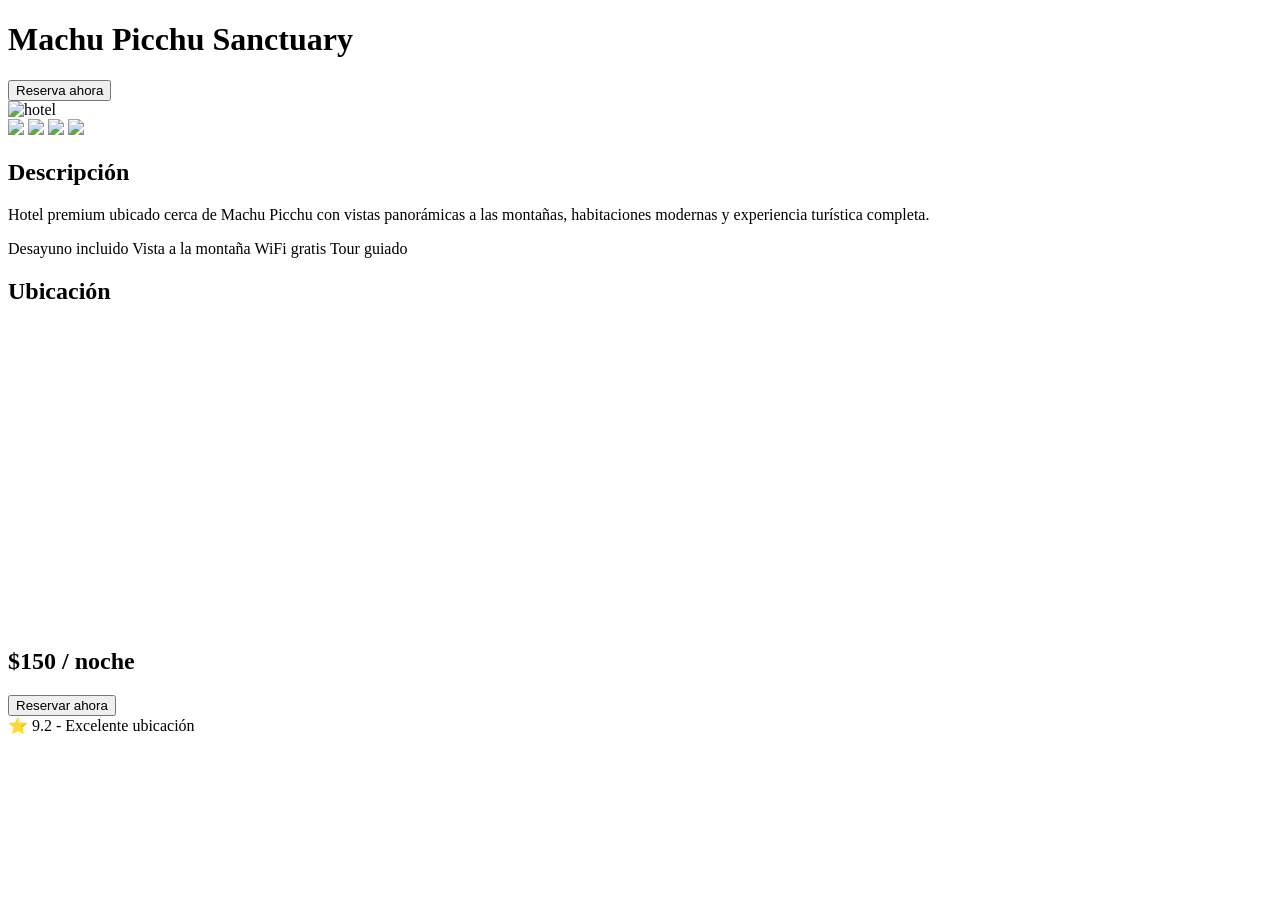
==== LagoTiticaca.html @ b1920068 "Add files via upload" ====
<!DOCTYPE html>
<html lang="es">
<head>
    <meta charset="UTF-8">
    <title>Machu Picchu | Reserva</title>

    <link rel="stylesheet" href="/css/ramas.css">
</head>
<body>

<header class="topbar">
    <h1>Machu Picchu Sanctuary</h1>
    <button class="btn-reserva-top">Reserva ahora</button>
</header>

<section class="galeria-container">

    <div class="imagen-principal">
        <img id="img-principal" src="https://bing.com/th?asid=432345564363048627&id=OAUMA.DF335D61BD508041F0C1C94AF76E9A4B_90012EF672980592&pid=21.1&o=5&c=16&roil=0&roit=0&roir=1&roib=1&w=472&h=246&rs=2&qlt=100" alt="hotel">
    </div>

<!--AQUI PONGAN LAS IMAGENES QUE BUSCARON DE LOS HOTELES, AVENTURAS, TALLERES Y ASI PS-->
    <div class="miniaturas">
        <img src="https://tse2.mm.bing.net/th/id/OIP.KT46OIMfDp93LAotqloh5AHaDP?rs=1&pid=ImgDetMain&o=7&rm=3" onclick="cambiarImagen(this)">
        <img src="https://estaticos-cdn.prensaiberica.es/clip/f58b69a2-8082-464c-bc66-46f613e4219f_alta-aspect-ratio_default_0.jpg" onclick="cambiarImagen(this)">
        <img src="https://www.inkatrailbackpacker.com/blog/wp-content/uploads/2019/04/titicaca-lake-IKTBP.jpg" onclick="cambiarImagen(this)">
        <img src="https://estaticos-cdn.prensaiberica.es/clip/0d8131eb-76a0-4c5f-b272-3f1d75760c50_woman-libre-1200_default_0.jpg" onclick="cambiarImagen(this)">
    </div>

</section>

<section class="info-container">

    <div class="info-left">

        <h2>Descripción</h2>
        <p>
            Hotel premium ubicado cerca de Machu Picchu con vistas panorámicas a las montañas,
            habitaciones modernas y experiencia turística completa.
        </p>

        <div class="tags">
            <span>Desayuno incluido</span>
            <span>Vista a la montaña</span>
            <span>WiFi gratis</span>
            <span>Tour guiado</span>
        </div>

        <h2>Ubicación</h2>
        <div class="mapa">
            <iframe
                id="mapa"
                src="https://www.google.com/maps?q=Machu+Picchu&output=embed"
                width="100%"
                height="300"
                style="border:0;"
                loading="lazy">
            </iframe>
        </div>

    </div>

    <!--ACA PUEDEN MODIFICAR EL PRECIO, Y EL TIEMPO, SI ES POR NOCHE, DIA, RANGO DE SEMANAS, ETC. NO SE OLVIDEN SIEMPRE TENER REFERENCIAS SOBRE HOTELES POSIBLES Y REALES-->
    <div class="info-right">

        <div class="precio-box">
            <h2>$150 / noche</h2>
            <button class="btn-reservar">Reservar ahora</button>
        </div>

        <div class="rating">
            ⭐ 9.2 - Excelente ubicación
        </div>

    </div>

</section>

<script src="/script.js"></script>

</body>
</html>
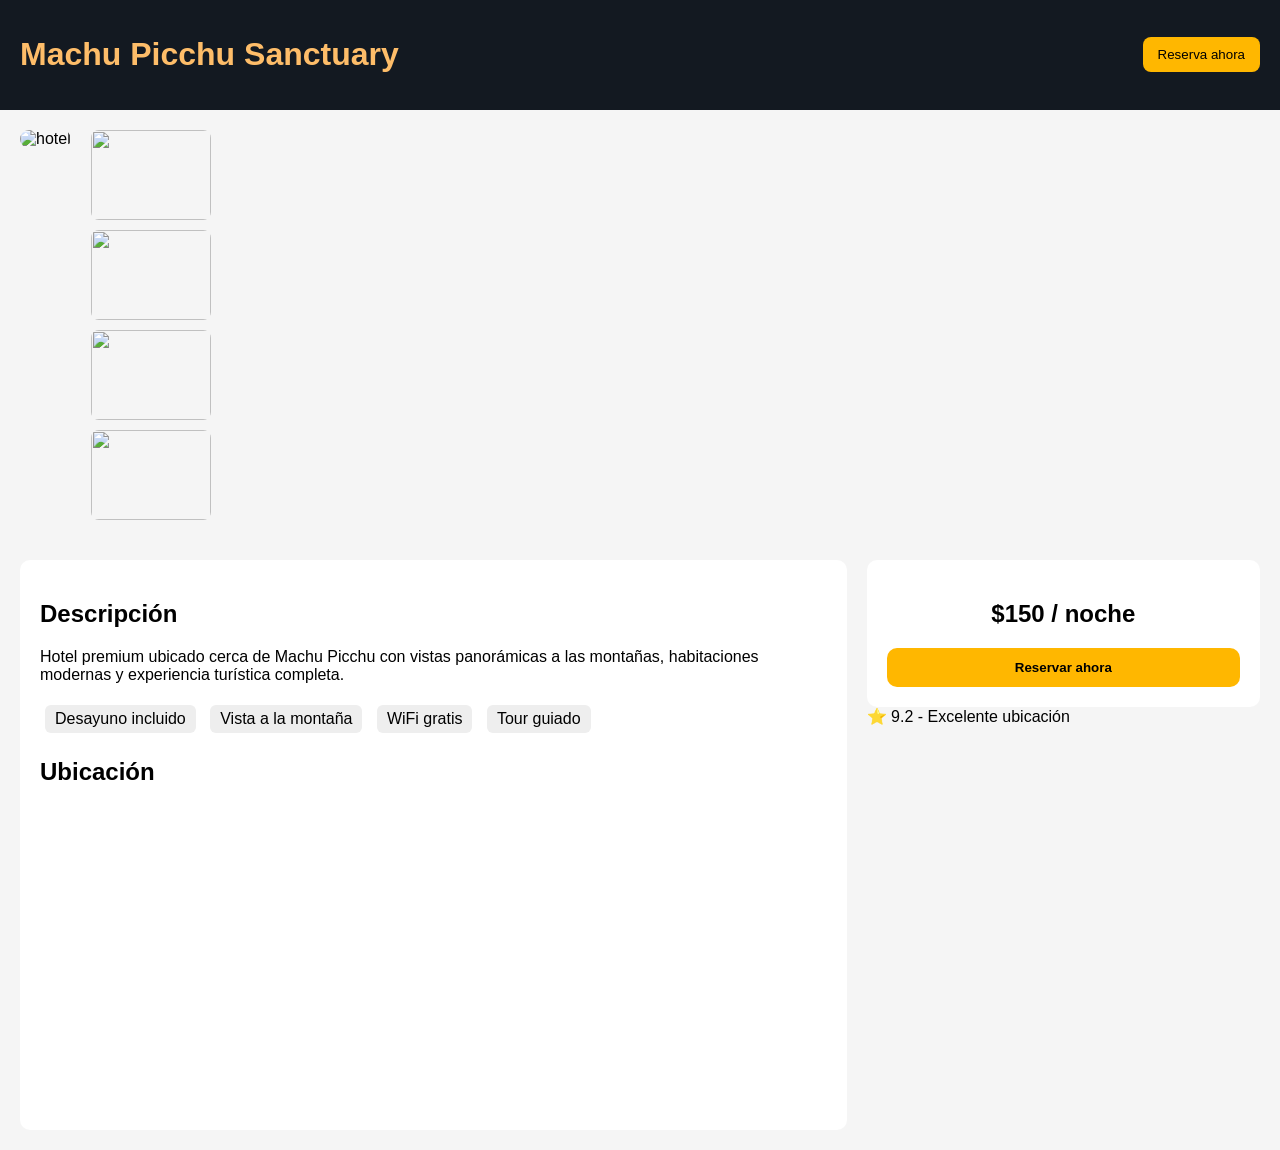
==== commit 65c1055f: "Update LagoTiticaca.html" ====
--- a/LagoTiticaca.html
+++ b/LagoTiticaca.html
@@ -4,7 +4,7 @@
     <meta charset="UTF-8">
     <title>Machu Picchu | Reserva</title>
 
-    <link rel="stylesheet" href="/css/ramas.css">
+    <link rel="stylesheet" href="/ramas.css">
 </head>
 <body>
 
@@ -79,4 +79,4 @@
 <script src="/script.js"></script>
 
 </body>
-</html>+</html>
--- a/ramas.css
+++ b/ramas.css
@@ -0,0 +1,100 @@
+body {
+    font-family: Arial;
+    margin: 0;
+    background: #f5f5f5;
+}
+
+/*ESTA ES LA PARTE DE ARRIBA, PARA EL FONDO Y LAS LETRAS*/
+.topbar {
+    display: flex;
+    justify-content: space-between;
+    align-items: center;
+    background: #131921;
+    color: #febd69; /*CON ESTO MODIFICAN EL COLOR DE LAS LETRAS*/
+    padding: 15px 20px;
+}
+
+.btn-reserva-top {
+    background: #ffb700;
+    border: none;
+    padding: 10px 15px;
+    border-radius: 8px;
+    cursor: pointer;
+}
+
+/*EL TAMAÑO PROMEDIO DE LAS FOTOS Y/O MINIATURAS*/
+.galeria-container {
+    padding: 20px;
+    display: flex;
+    gap: 20px;
+}
+/*CON ESTO SE MODIFICA LA IMAGEN PRINCIPAL, EN LA PROXIMA REUNION VERIFICAREMOS Y ACORDAREMOS UN TAMAÑO REGULAR PARA PC Y CELULAR*/
+.imagen-principal img {
+    width: 600px;
+    height: 400px;
+    object-fit: cover;
+    border-radius: 10px;
+    transition: all 0.3s ease;
+}
+/*TAMBIEN SE CAMBIARA EL TAMAÑO DE LAS MINIATURAS*/
+.miniaturas {
+    display: flex;
+    flex-direction: column;
+    gap: 10px;
+}
+
+.miniaturas img {
+    width: 120px;
+    height: 90px;
+    object-fit: cover;
+    cursor: pointer;
+    border-radius: 8px;
+    transition: transform 0.2s;
+}
+
+.miniaturas img:hover {
+    transform: scale(1.05);
+}
+
+/*INFORMACION EN EL SITIO WEB, ESTO LO PUEDEN MODIFICAR PERO SIEMPRE AVISANDO PARA EVITAR ALGUN FALLO*/
+.info-container {
+    display: flex;
+    padding: 20px;
+    gap: 20px;
+}
+
+.info-left {
+    flex: 2;
+    background: white;
+    padding: 20px;
+    border-radius: 10px;
+}
+
+.info-right {
+    flex: 1;
+}
+
+.precio-box {
+    background: white;
+    padding: 20px;
+    border-radius: 10px;
+    text-align: center;
+}
+
+.btn-reservar {
+    background: #ffb700;
+    border: none;
+    padding: 12px;
+    width: 100%;
+    border-radius: 10px;
+    cursor: pointer;
+    font-weight: bold;
+}
+
+.tags span {
+    display: inline-block;
+    background: #eee;
+    padding: 5px 10px;
+    margin: 5px;
+    border-radius: 6px;
+}
